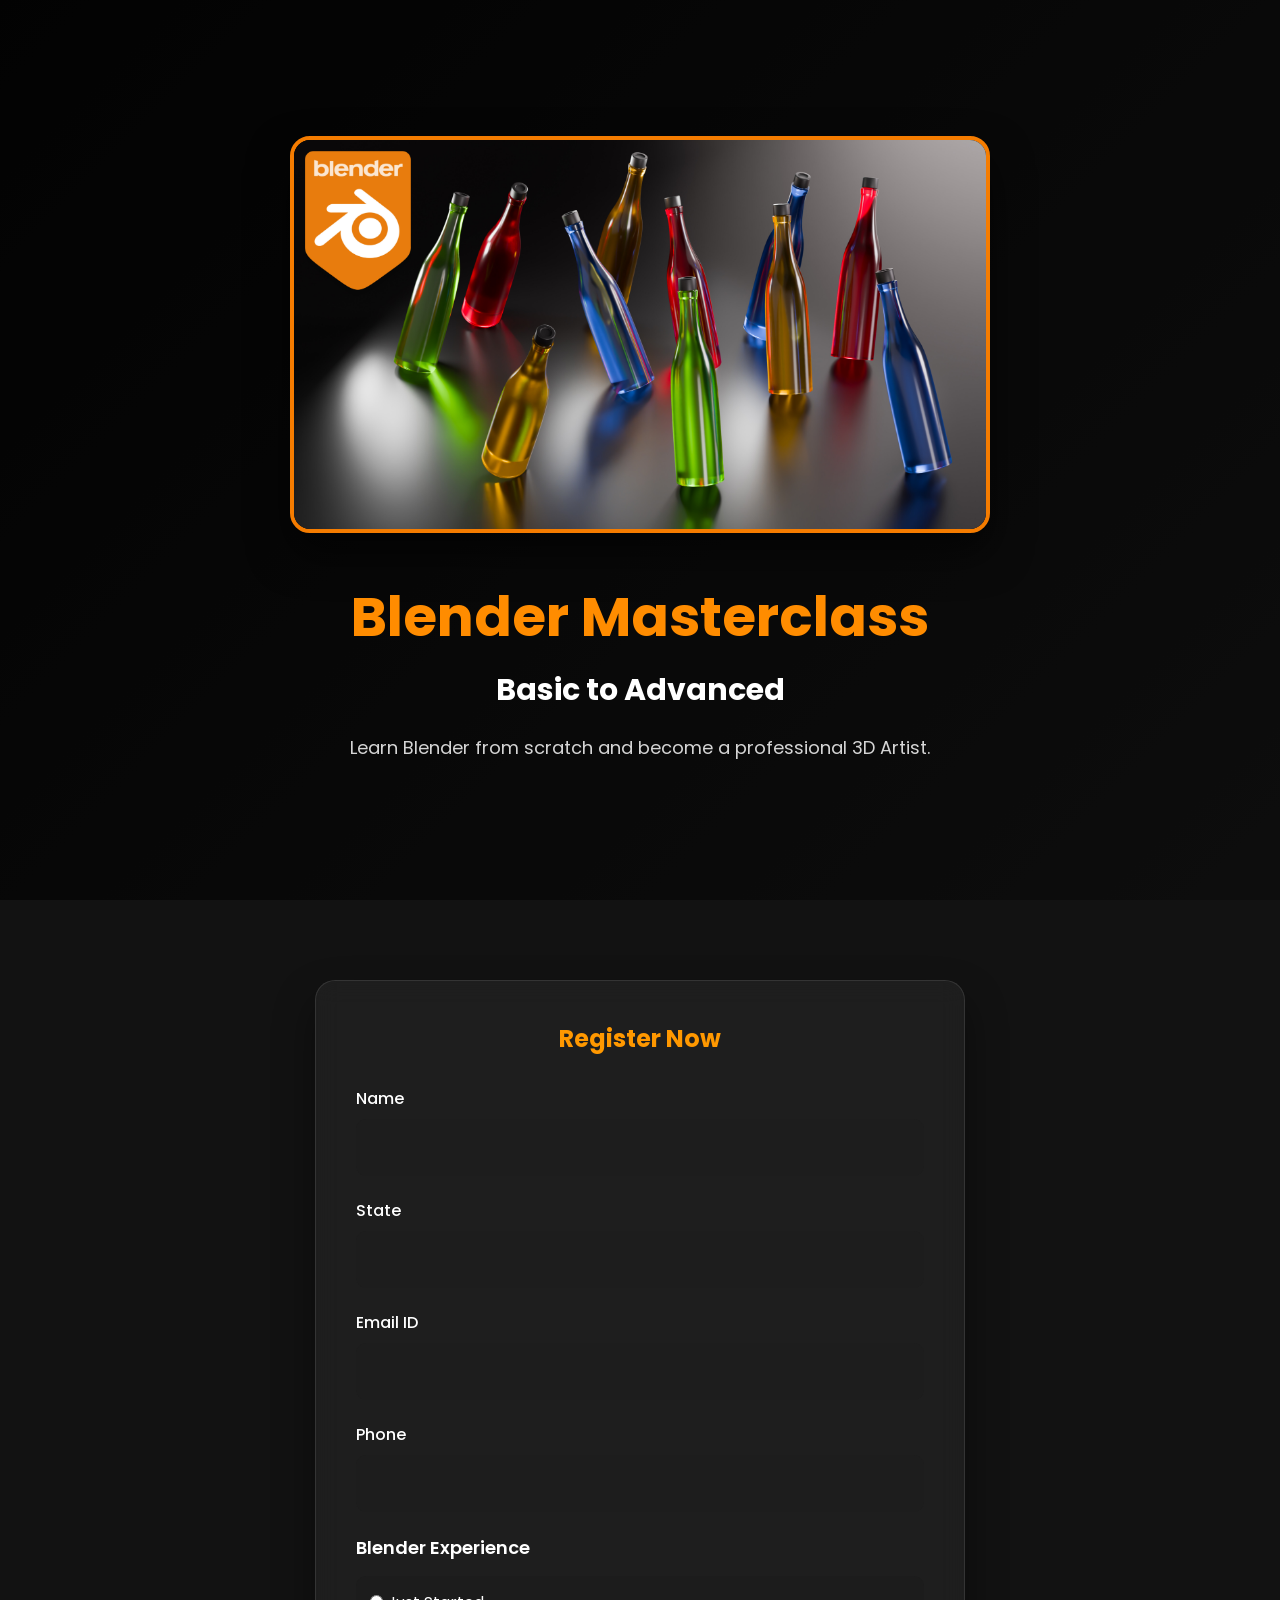
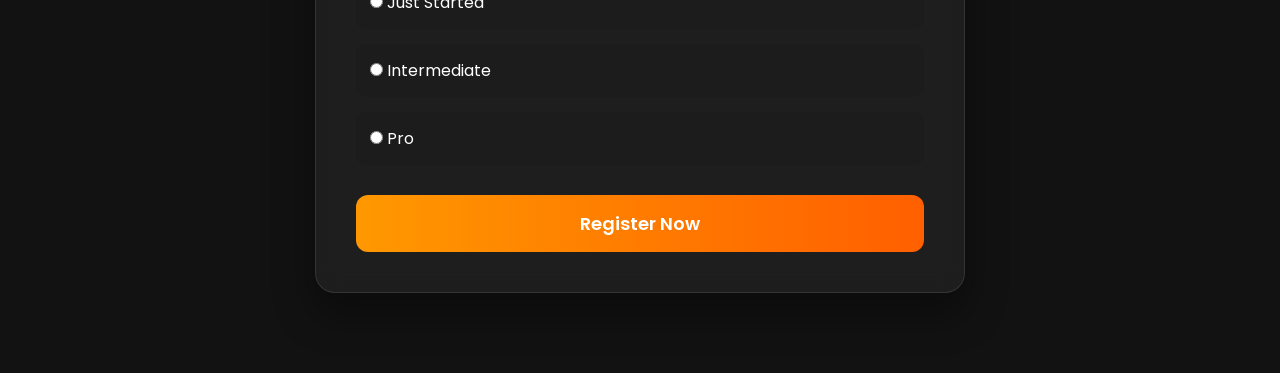
==== index.html @ 1bd5e50e "Add files via upload" ====
<!DOCTYPE html>
<html lang="en">
<head>

    <meta charset="UTF-8">
    <meta name="viewport" content="width=device-width, initial-scale=1.0">

    <title>Blender Masterclass | Basic to Advanced</title>

    <link rel="stylesheet" href="style.css">

    <!-- Google Font -->
    <link href="https://fonts.googleapis.com/css2?family=Poppins:wght@300;400;500;600;700&display=swap" rel="stylesheet">

</head>
<body>

    <!-- HERO -->

    <section class="hero">

        <div class="overlay"></div>

        <div class="container">

            <img src="images/thumbnail.jpeg"
                 class="thumbnail"
                 alt="Blender Masterclass">

            <h1>Blender Masterclass</h1>

            <h2>Basic to Advanced</h2>

            <p>
                Learn Blender from scratch and become a professional 3D Artist.
            </p>

        </div>

    </section>


    <!-- Registration -->

    <section class="register">

        <div class="form-box">

            <h2>Register Now</h2>

            <form action="https://formsubmit.co/parikshitnca@gmail.com" method="POST">

                <!-- Disable Captcha -->
                <input type="hidden" name="_captcha" value="false">

                <!-- Thank You Page -->
                <input type="hidden" name="_next"
                value="https://rzp.io/rzp/KIs2B2R">

                <div class="input-group">

                    <label>Name</label>

                    <input
                        type="text"
                        name="Name"
                        required>

                </div>


                <div class="input-group">

                    <label>State</label>

                    <input
                        type="text"
                        name="State"
                        required>

                </div>


                <div class="input-group">

                    <label>Email ID</label>

                    <input
                        type="email"
                        name="Email"
                        required>

                </div>


                <div class="input-group">

                    <label>Phone</label>

                    <input
                        type="tel"
                        name="Phone"
                        required>

                </div>


                <label class="exp-title">

                    Blender Experience

                </label>

                <div class="radio-group">

                    <label>

                        <input
                        type="radio"
                        name="Experience"
                        value="Just Started"
                        required>

                        Just Started

                    </label>

                    <label>

                        <input
                        type="radio"
                        name="Experience"
                        value="Intermediate">

                        Intermediate

                    </label>

                    <label>

                        <input
                        type="radio"
                        name="Experience"
                        value="Pro">

                        Pro

                    </label>

                </div>

                <button type="submit" class="submit-btn">Register Now</button>
            </form>

        </div>

    </section>

<script src="script.js"></script>

</body>
</html>
---- style.css ----
/* ==============================
   Blender Masterclass
   style.css
============================== */

*{
    margin:0;
    padding:0;
    box-sizing:border-box;
    font-family:'Poppins',sans-serif;
}

body{
    background:#0d0d0d;
    color:#fff;
    overflow-x:hidden;
}

/* HERO */

.hero{
    min-height:100vh;
    display:flex;
    justify-content:center;
    align-items:center;
    position:relative;
    background:linear-gradient(135deg,#050505,#1d1d1d);
    padding:60px 20px;
}

.overlay{
    position:absolute;
    inset:0;
    background:rgba(0,0,0,.55);
}

.container{
    position:relative;
    max-width:900px;
    width:100%;
    text-align:center;
    z-index:2;
}

.thumbnail{
    width:100%;
    max-width:700px;
    border-radius:20px;
    border:4px solid #f57c00;
    box-shadow:0 20px 40px rgba(0,0,0,.6);
    transition:.4s;
}

.thumbnail:hover{
    transform:scale(1.02);
}

.hero h1{
    margin-top:35px;
    font-size:55px;
    color:#ff8c00;
}

.hero h2{
    margin-top:10px;
    font-size:30px;
    color:#ffffff;
}

.hero p{
    margin-top:20px;
    color:#d5d5d5;
    font-size:18px;
    line-height:1.7;
}

/* Registration */

.register{
    padding:80px 20px;
    display:flex;
    justify-content:center;
    background:#121212;
}

.form-box{
    width:100%;
    max-width:650px;
    padding:40px;
    border-radius:20px;
    background:rgba(255,255,255,.05);
    backdrop-filter:blur(12px);
    border:1px solid rgba(255,255,255,.1);
    box-shadow:0 20px 40px rgba(0,0,0,.4);
}

.form-box h2{
    text-align:center;
    color:#ff9800;
    margin-bottom:30px;
}

.input-group{
    margin-bottom:22px;
}

.input-group label{
    display:block;
    margin-bottom:8px;
    font-weight:500;
}

.input-group input{
    width:100%;
    padding:14px;
    border:none;
    border-radius:10px;
    background:#1d1d1d;
    color:white;
    outline:none;
    font-size:16px;
    border:2px solid transparent;
    transition:.3s;
}

.input-group input:focus{
    border-color:#ff9800;
}

.exp-title{
    display:block;
    margin-bottom:15px;
    font-size:18px;
    font-weight:600;
}

.radio-group{
    display:flex;
    flex-direction:column;
    gap:15px;
    margin-bottom:30px;
}

.radio-group label{
    background:#1c1c1c;
    padding:14px;
    border-radius:10px;
    cursor:pointer;
    transition:.3s;
}

.radio-group label:hover{
    background:#ff9800;
}

/* Buttons */

.submit-btn,
.pay-btn{

    width:100%;
    padding:15px;
    border:none;
    border-radius:12px;
    cursor:pointer;
    font-size:18px;
    font-weight:600;
    transition:.35s;
    color:#fff;

    background:linear-gradient(90deg,#ff9800,#ff5f00);
}

.submit-btn:hover,
.pay-btn:hover{

    transform:translateY(-3px);
    box-shadow:0 15px 30px rgba(255,140,0,.35);

}

/* Payment */

.payment{

    padding:70px 20px;
    text-align:center;
    background:#0f0f0f;

}

.payment h2{

    color:#ff9800;
    margin-bottom:20px;

}

.payment p{

    margin-bottom:35px;
    color:#ccc;

}

.payment a{

    text-decoration:none;

}

/* Responsive */

@media(max-width:768px){

.hero h1{

    font-size:38px;

}

.hero h2{

    font-size:22px;

}

.hero p{

    font-size:16px;

}

.form-box{

    padding:25px;

}

.thumbnail{

    border-radius:15px;

}

}

@media(max-width:480px){

.hero{

    padding-top:40px;

}

.hero h1{

    font-size:30px;

}

.hero h2{

    font-size:18px;

}

.radio-group{

    gap:10px;

}

}

/* Payment Page */

.payment-page{

display:flex;
justify-content:center;
align-items:center;
min-height:100vh;
padding:30px;
background:#111;

}

.payment-card{

max-width:650px;
width:100%;
padding:50px;
background:#1d1d1d;
border-radius:20px;
text-align:center;
box-shadow:0 20px 50px rgba(0,0,0,.5);

}

.payment-card h1{

color:#ff9800;
margin-bottom:20px;

}

.payment-card p{

margin:15px 0;
font-size:18px;
line-height:1.7;

}
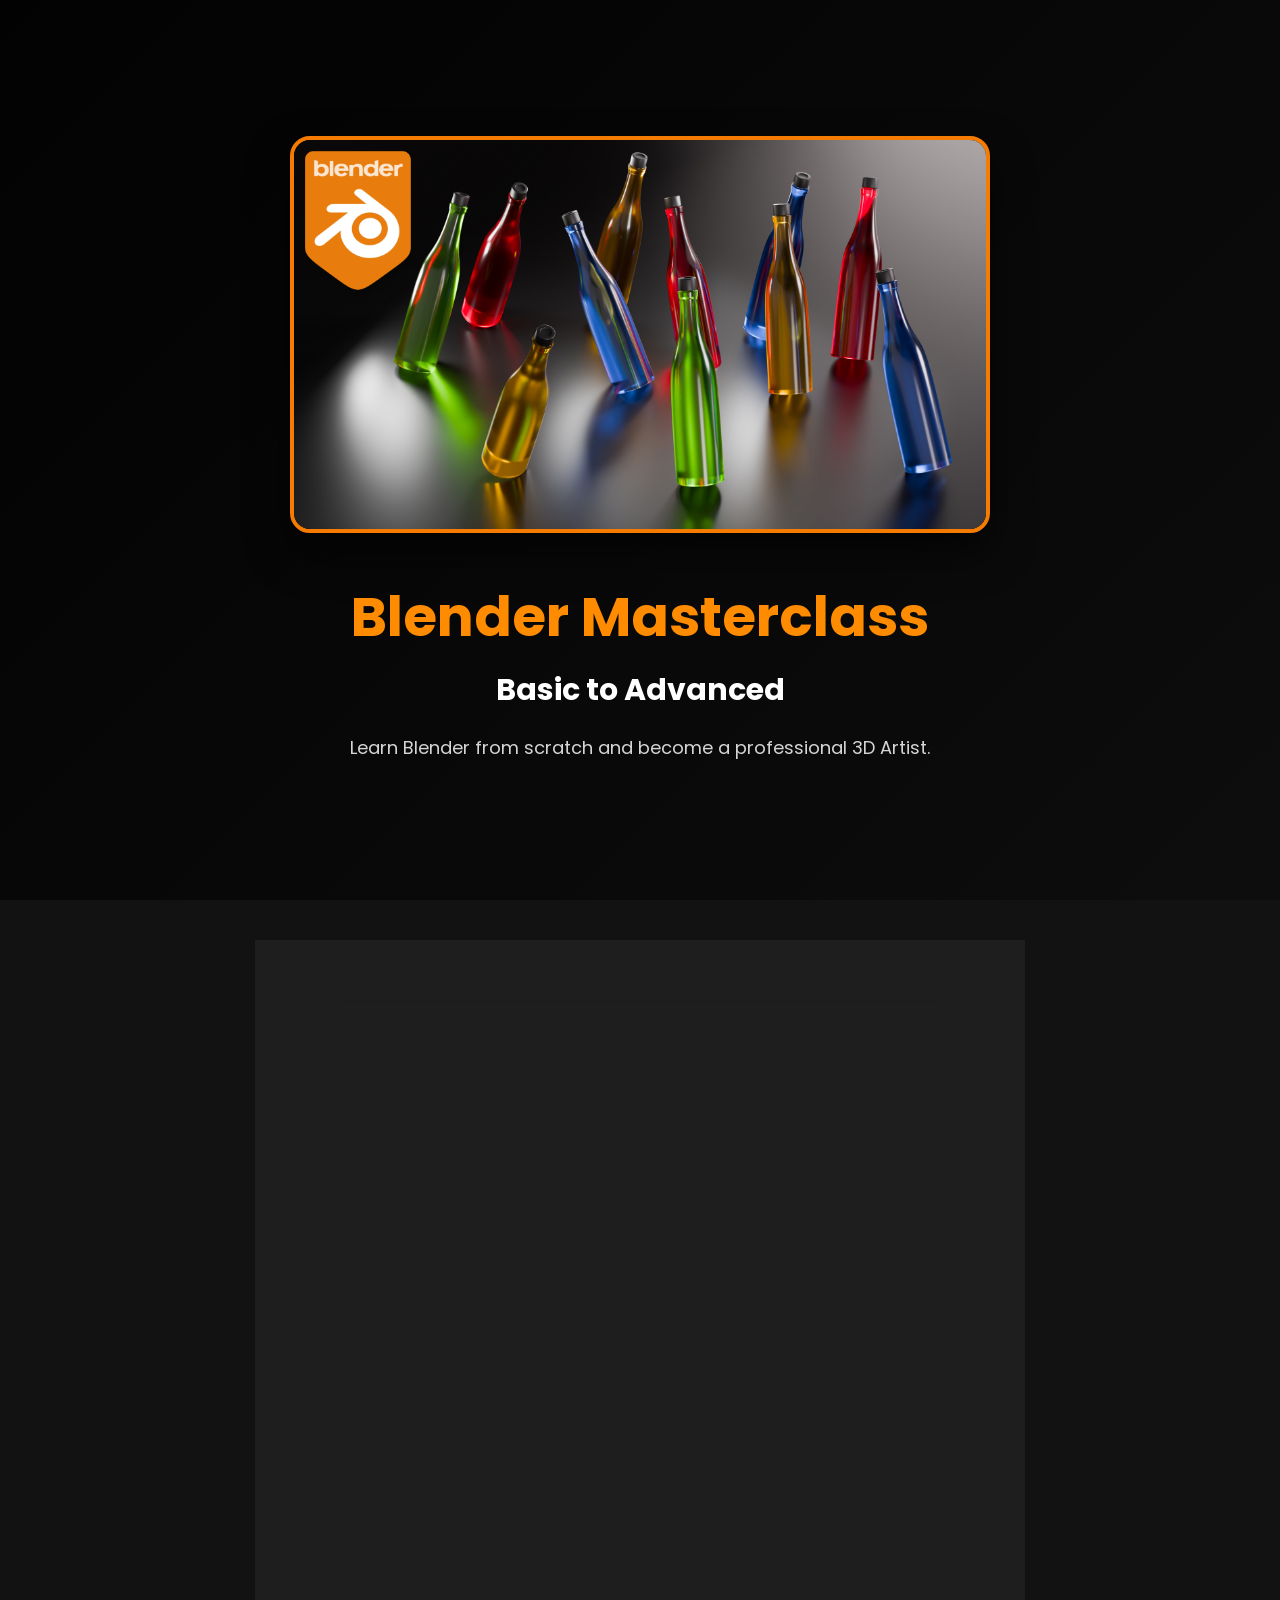
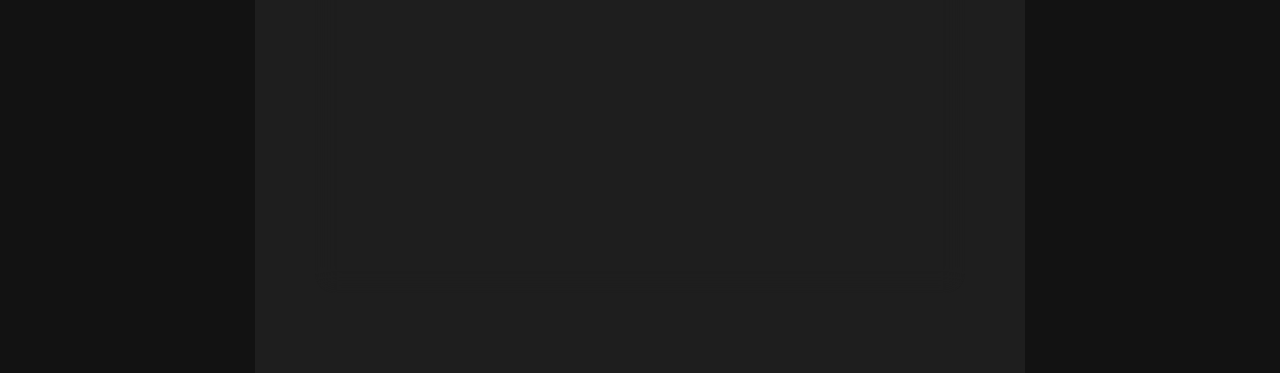
==== commit e4a1a8c0: "Change registration form action URL Updated the form action URL in the registration section." ====
--- a/index.html
+++ b/index.html
@@ -48,7 +48,7 @@
 
             <h2>Register Now</h2>
 
-            <form action="https://formsubmit.co/parikshitnca@gmail.com" method="POST">
+            <form action="https://formsubmit.co/studioxenov@gmail.com" method="POST">
 
                 <!-- Disable Captcha -->
                 <input type="hidden" name="_captcha" value="false">
@@ -159,4 +159,4 @@
 <script src="script.js"></script>
 
 </body>
-</html>+</html>
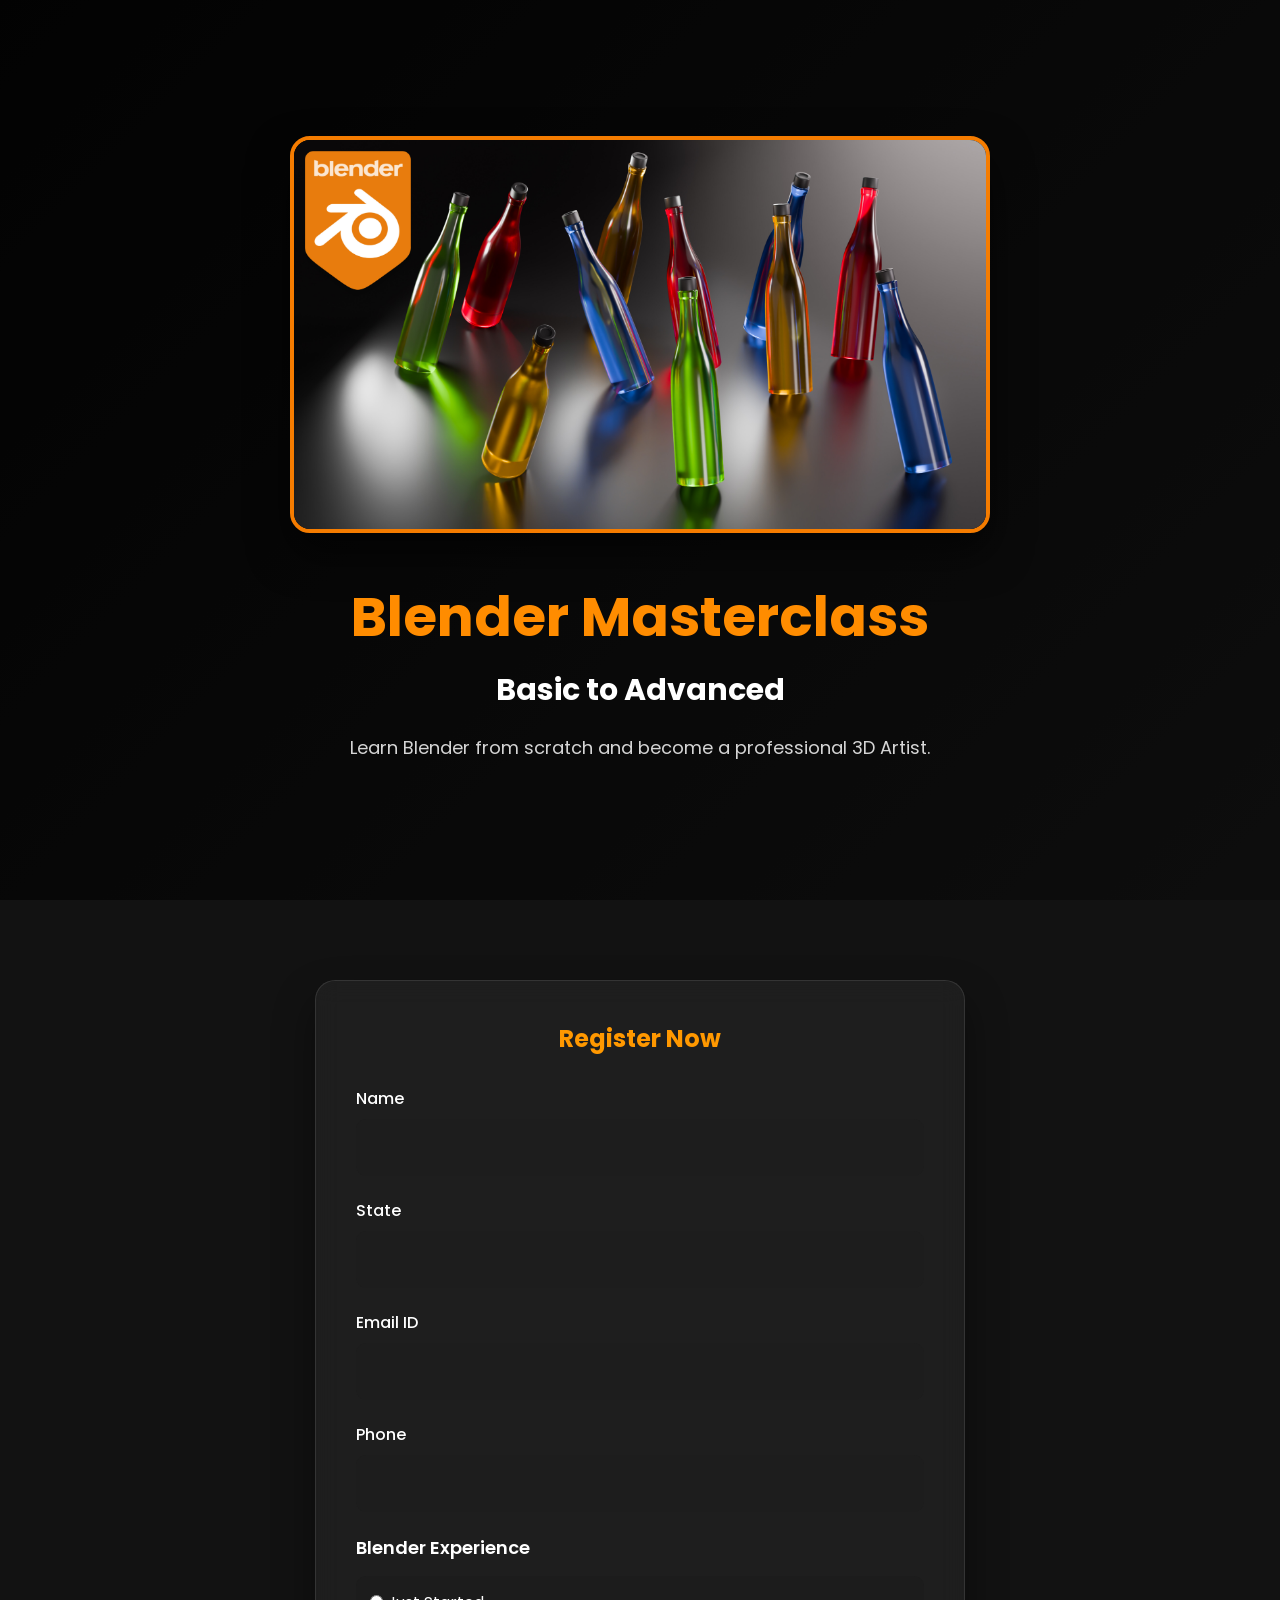
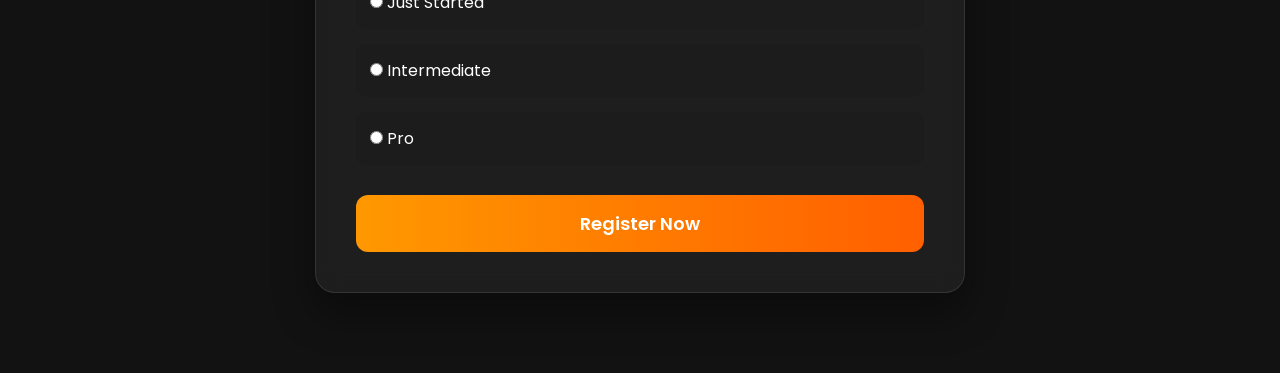
==== commit 7833dbb4: "Change registration email address Updated email in registration form." ====
--- a/index.html
+++ b/index.html
@@ -48,7 +48,7 @@
 
             <h2>Register Now</h2>
 
-            <form action="https://formsubmit.co/studioxenov@gmail.com" method="POST">
+            <form action="https://formsubmit.co/nabajitbiswas01@gmail.com" method="POST">
 
                 <!-- Disable Captcha -->
                 <input type="hidden" name="_captcha" value="false">
